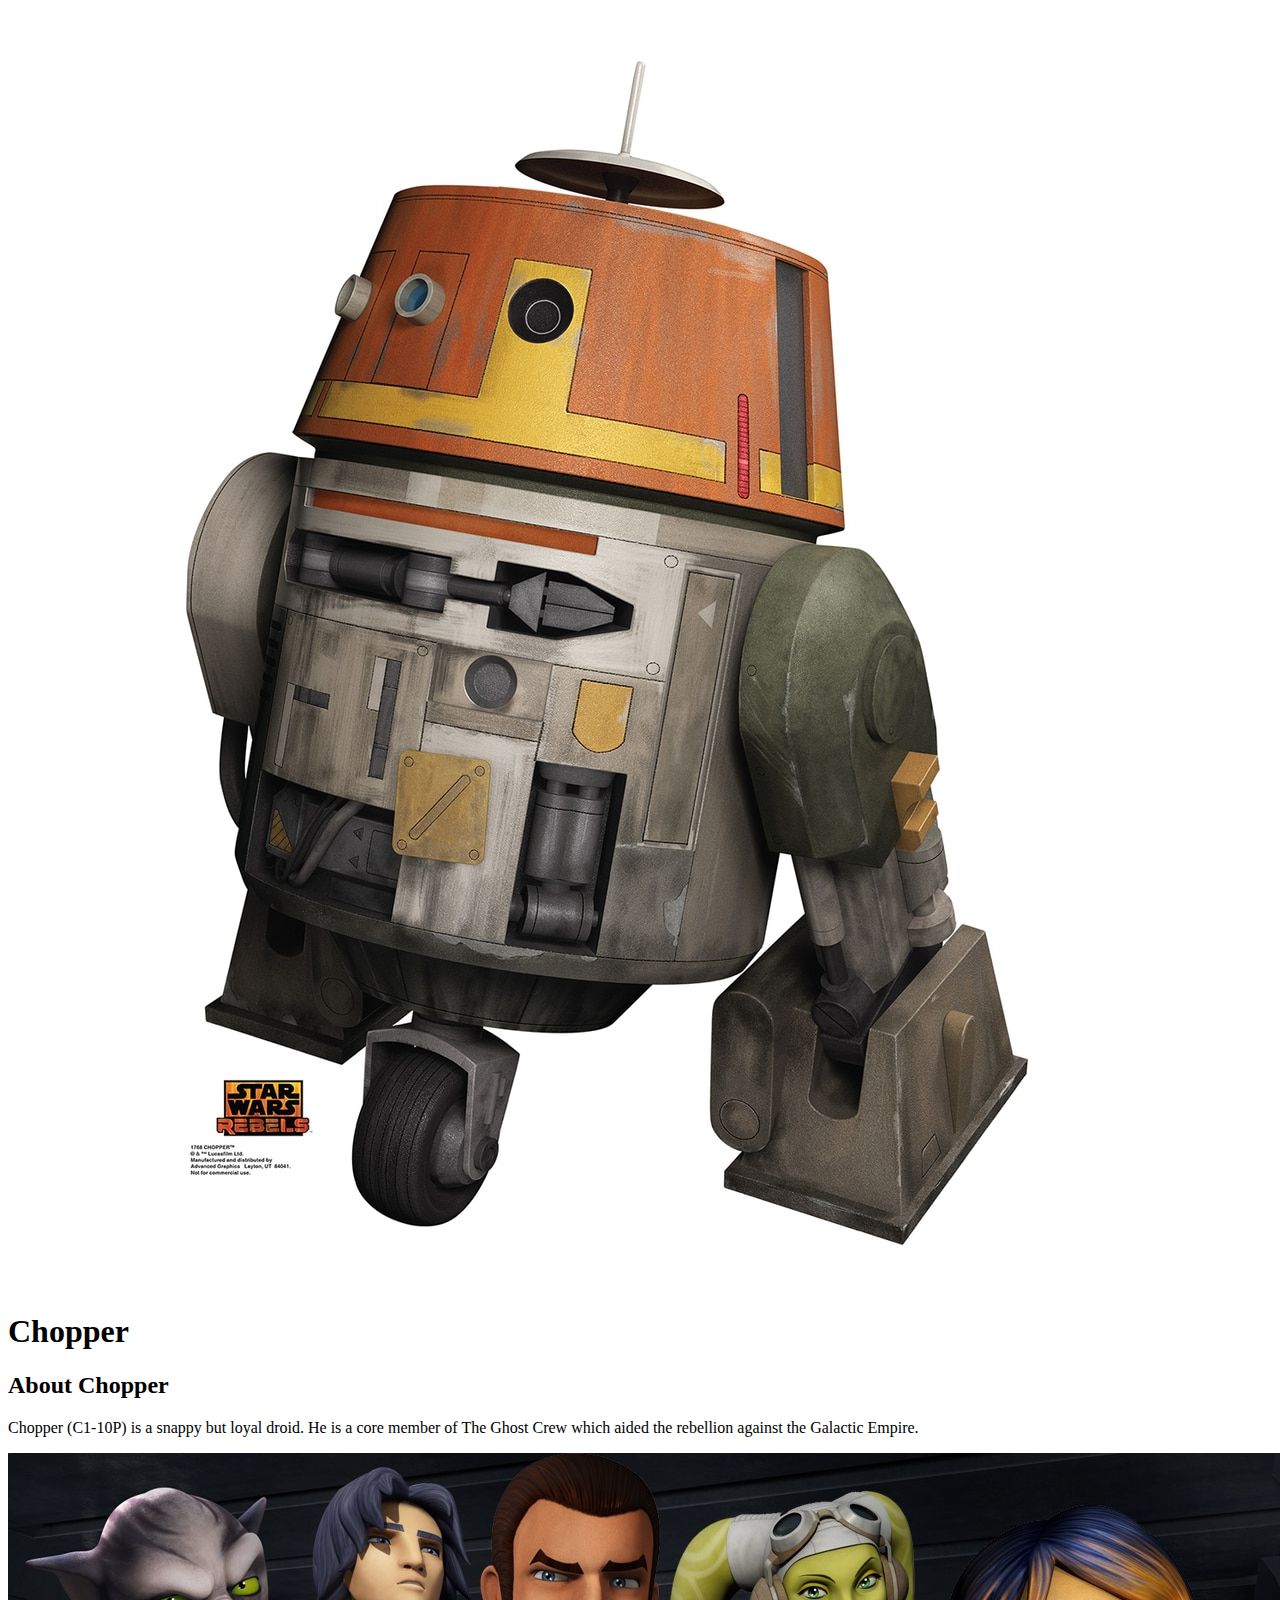
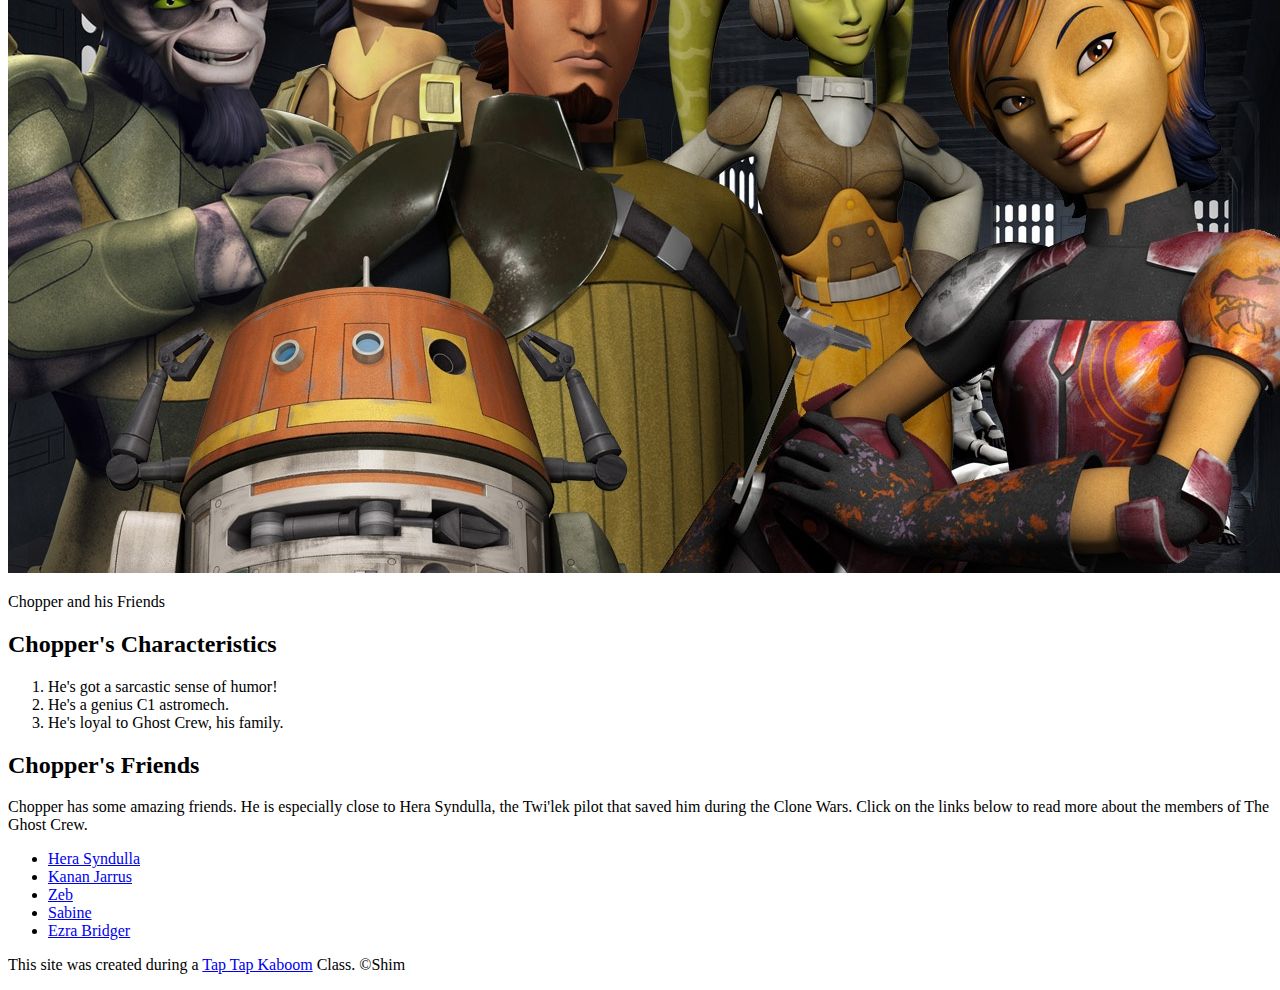
==== index.html @ dfa1ecd6 "Update index.html" ====
<!DOCTYPE html>
<html>
<head>
	<meta charset="utf-8">
	<meta name="viewport" content="width=device-width, initial-scale=1">
	<title>Chopper</title>
	<link rel="icon" href="img/chopper-avatar.jpeg">
	<link rel="stylesheet" type="text/css" href="hero.css">
		<title></title>

</head>
<body>
	<!-- header element -->
	<header>
		<img src="img/chopper-avatar.jpeg">
		<h1>Chopper</h1>
	</header>

	<!-- main  element -->
	<main>
		<h2>About Chopper</h2>
		<p>Chopper (C1-10P) is a snappy but loyal droid. He is a core member of The Ghost Crew which aided the rebellion against the Galactic Empire.</p>
		<img src="img/chopper-big.jpg">
		<p class="caption">Chopper and his Friends</p>

		<!-- Characteristics -->
		<h2>Chopper's Characteristics</h2>
		<ol>
			<li>He's got a sarcastic sense of humor!</li>
			<li>He's a genius C1 astromech.</li>
			<li>He's loyal to Ghost Crew, his family.</li>
		</ol>

		<!-- Friends -->
		<h2>Chopper's Friends</h2>
		<p>Chopper has some amazing friends. He is especially close to Hera Syndulla, the Twi'lek pilot that saved him during the Clone Wars. Click on the links below to read more about the members of The Ghost Crew.</p>
		<ul>
			<li><a target="_blank" href="https://starwars.fandom.com/wiki/Hera_Syndulla">Hera Syndulla</a></li>
			<li><a target="_blank" href="https://starwars.fandom.com/wiki/Kanan_Jarrus">Kanan Jarrus</a></li>
			<li><a target="_blank" href="https://starwars.fandom.com/wiki/Garazeb_Orrelios">Zeb</a></li>
			<li><a target="_blank" href="https://starwars.fandom.com/wiki/Sabine_Wren">Sabine</a></li>
			<li><a target="_blank" href="https://starwars.fandom.com/wiki/Ezra_Bridger">Ezra Bridger</a></li>
		</ul>
	</main>

<!-- Footer Element -->
<footer>
	<p>This site was created during a <a target="_blank" href="https://taptapkaboom.com">Tap Tap Kaboom</a> Class. &copy;Shim</p>
</footer>

</body>
</html>
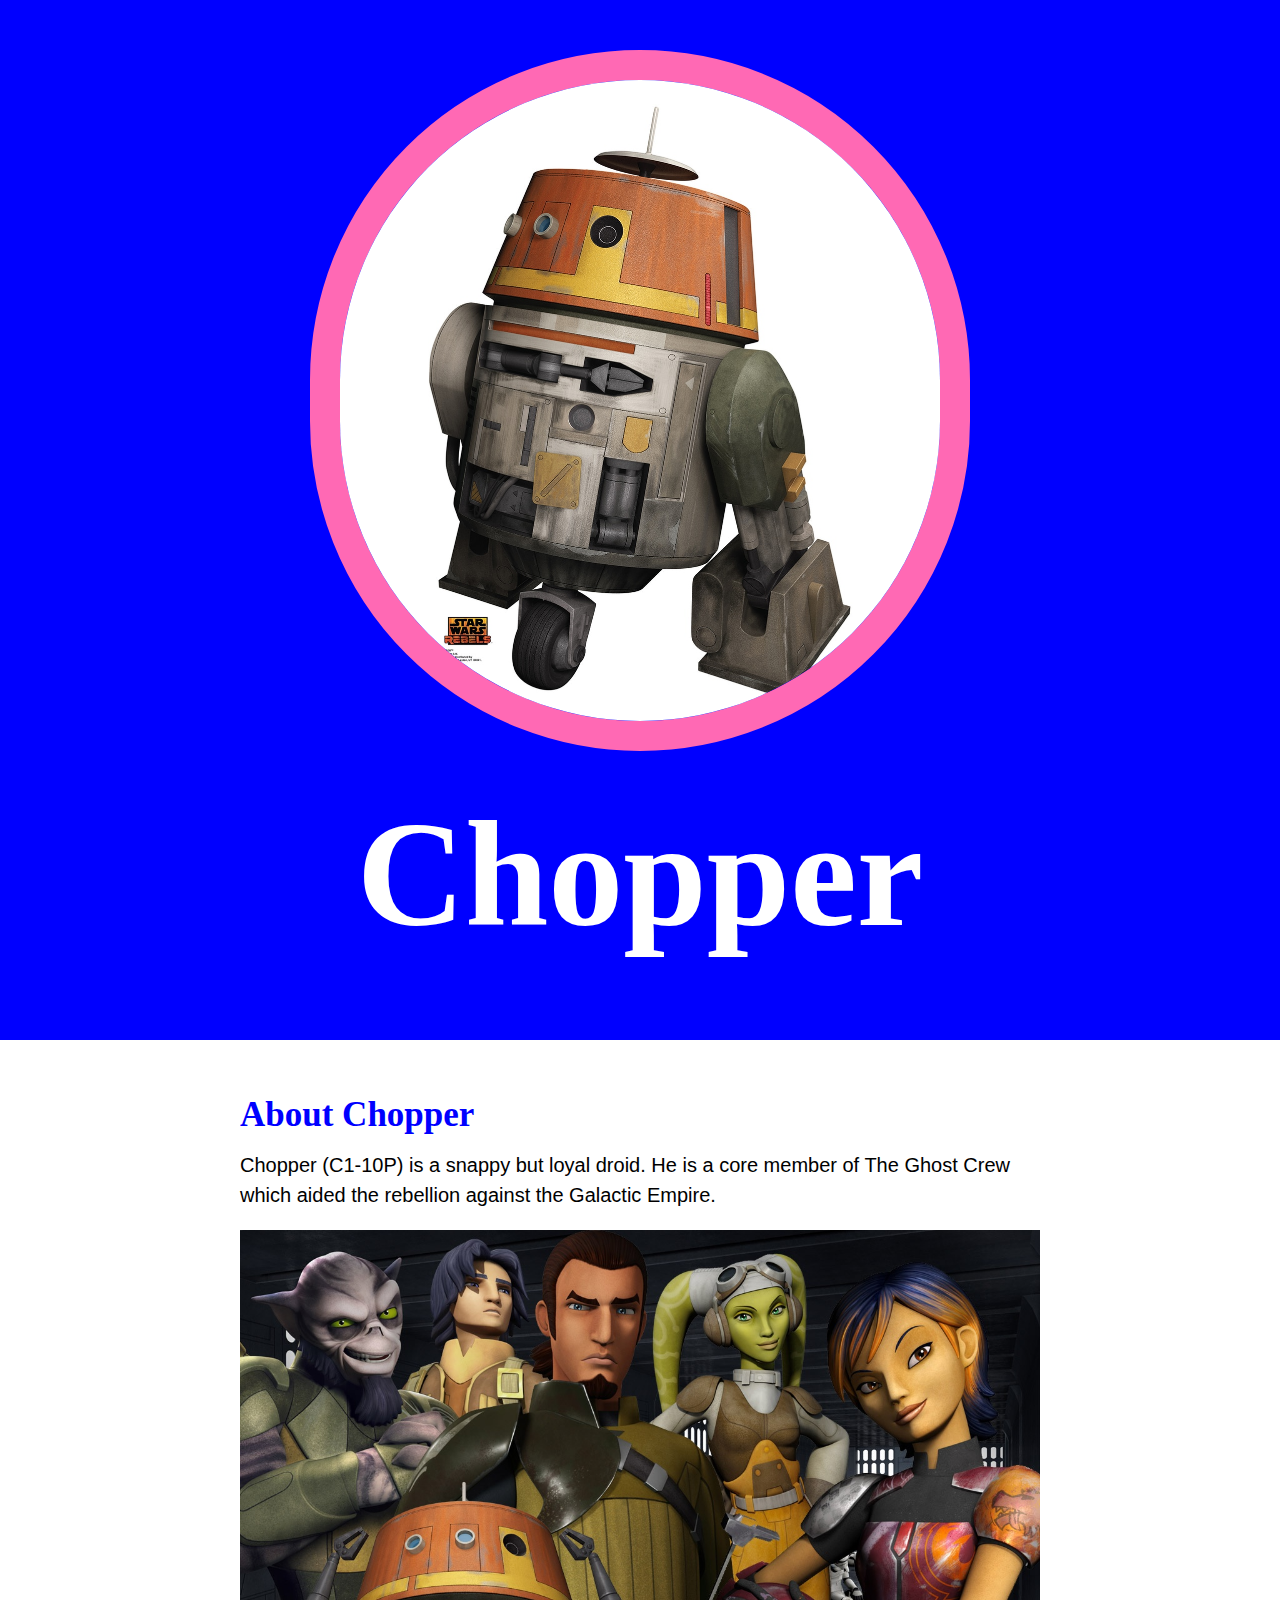
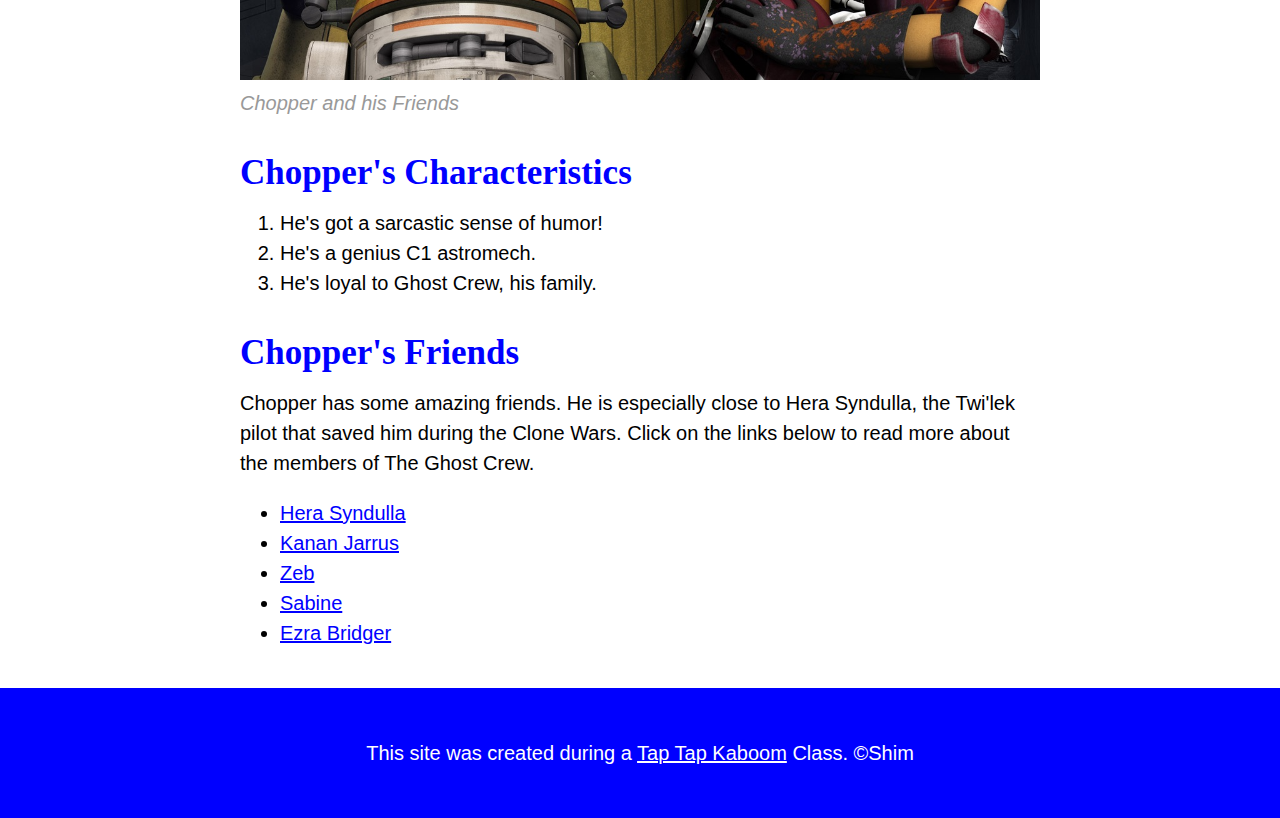
==== commit 960b0942: "trying again" ====
--- a/index.html
+++ b/index.html
@@ -5,7 +5,7 @@
 	<meta name="viewport" content="width=device-width, initial-scale=1">
 	<title>Chopper</title>
 	<link rel="icon" href="img/chopper-avatar.jpeg">
-	<link rel="stylesheet" type="text/css" href="hero.css">
+	<link rel="stylesheet" type="text/css" href="css/Hero.css">
 		<title></title>
 
 </head>
@@ -48,5 +48,5 @@
 	<p>This site was created during a <a target="_blank" href="https://taptapkaboom.com">Tap Tap Kaboom</a> Class. &copy;Shim</p>
 </footer>
 
+</html>
 </body>
-</html>--- a/css/Hero.css
+++ b/css/Hero.css
@@ -0,0 +1,82 @@
+body{
+	margin: 0;
+	font-family: 'Helvetica', 'Arial', sans-serif;
+	font-size: 20px;
+	line-height: 30px;
+}
+
+header{
+	background-color: blue;
+	text-align: center;
+	padding-top: 50px;
+	padding-bottom: 50px;
+}
+
+h1,h2{
+	font-family: 'Oswald';
+}
+
+/* header styles */
+/*write comments here*/
+
+header h1{
+	color: white;
+	font-size: 150px;
+
+}
+
+header img{
+	border-radius: 400px;
+	width: 600px;
+	border: 30px solid hotpink;
+}
+
+main{
+	max-width: 800px;
+	margin: 0 auto;
+	padding: 20px;
+
+}
+
+main img{
+	max-width: 100%;
+}
+
+h2{
+	font-size: 35px;
+	color: blue;
+	margin: 40px 0 10px;
+}
+
+a{
+	color: blue;
+}
+a:hover{
+	color: white;
+	background-color: hotpink;
+}
+
+footer{
+	background-color: blue;
+	text-align: center;
+	color: white;
+	padding: 50px;
+}
+
+footer p{
+	margin: 0;
+}
+
+footer a{
+	color: white;
+}
+footer a:hover{
+	opacity: 0.5;
+	background-color: transparent;
+}
+
+p.caption{
+	color: #999999;
+	font-style: italic;
+	margin-top: 0;
+}